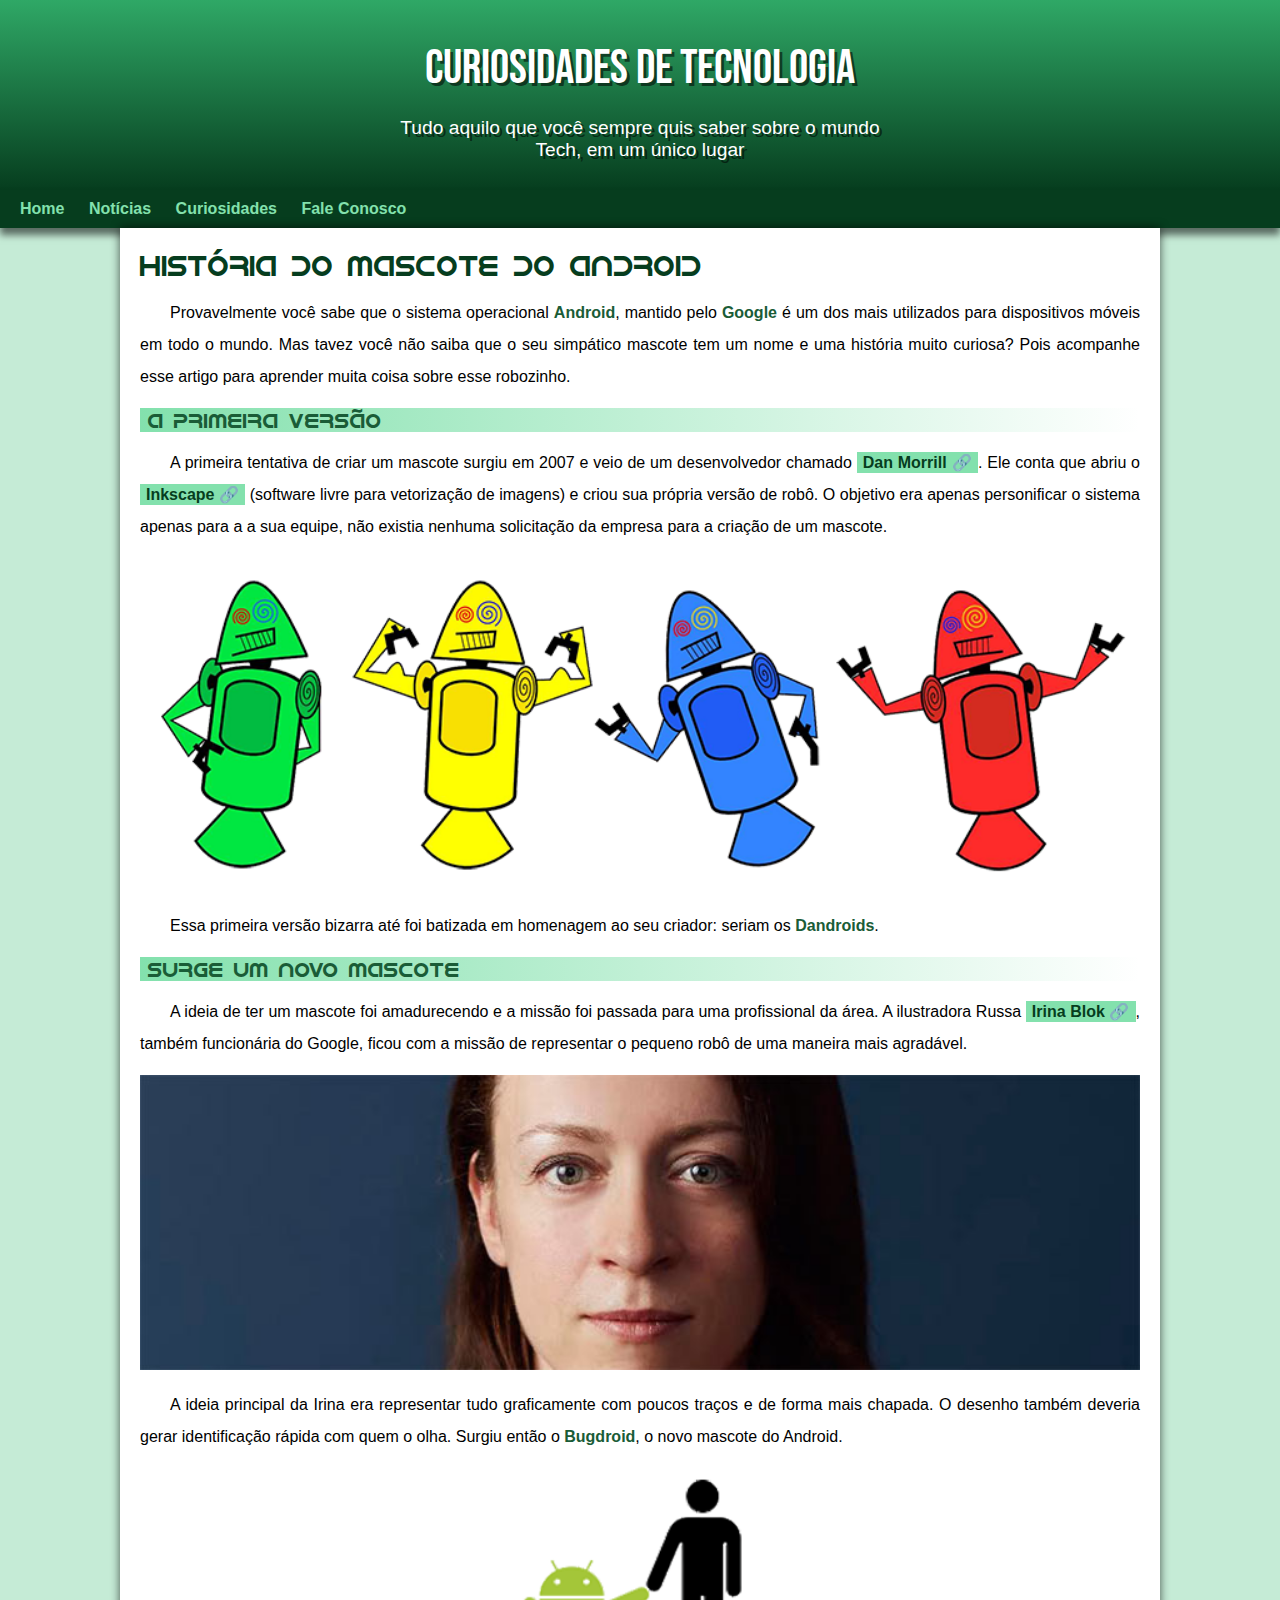
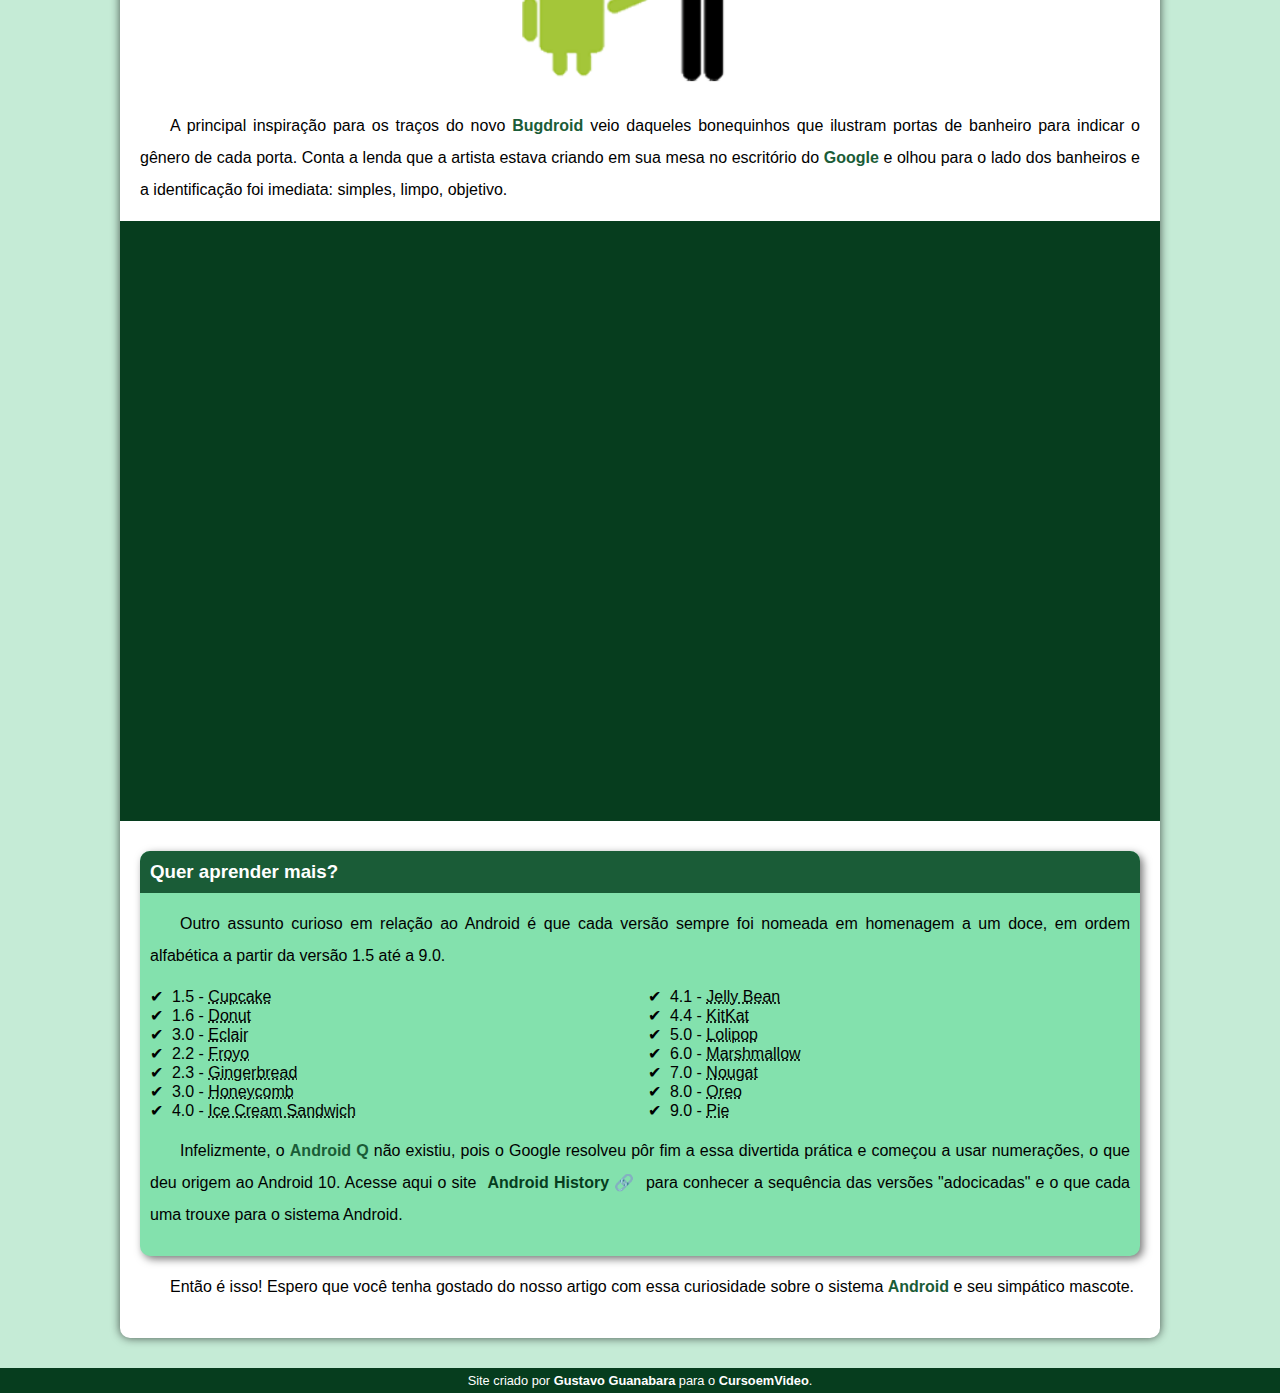
==== index.html @ bd48818c "Rename index.html.html to index.html" ====
<!DOCTYPE html>
<html lang="pt-br">
<head>
    <meta charset="UTF-8">
    <meta http-equiv="X-UA-Compatible" content="IE=edge">
    <meta name="viewport" content="width=device-width, initial-scale=1.0">
    <title>Como surgiu o mascote do Android</title>
    <link rel="shortcut icon" href="imagens/favicon.ico" type="image/x-icon">
    <link rel="stylesheet" href="style/style.css">
</head>
<body>
    <header>
        <h1>Curiosidades de Tecnologia</h1>
        <p>Tudo aquilo que você sempre quis saber sobre o mundo Tech, em um único lugar</p>
    </header>
    <nav>
        <a href="#">Home</a>
        <a href="#">Notícias</a>
        <a href="#">Curiosidades</a>
        <a href="#">Fale Conosco</a>
    </nav>
    <main>
        <article>
            <h1>História do Mascote do Android</h1>

            <p>Provavelmente você sabe que o sistema operacional <strong>Android</strong>, mantido pelo <strong>Google</strong> é um dos mais utilizados para dispositivos móveis em todo o mundo. Mas tavez você não saiba que o seu simpático mascote tem um nome e uma história muito curiosa? Pois acompanhe esse artigo para aprender muita coisa sobre esse robozinho.</p>

            <h2>A primeira versão</h2>

            <p>A primeira tentativa de criar um mascote surgiu em 2007 e veio de um desenvolvedor chamado <a href="https://androidcommunity.com/dan-morrill-shows-us-the-android-mascot-that-almost-was-20130103/" target="_blank" class="externo">Dan Morrill</a>. Ele conta que abriu o <a href="https://inkscape.org/pt-br/" target="_blank" class="externo">Inkscape</a> (software livre para vetorização de imagens) e criou sua própria versão de robô. O objetivo era apenas personificar o sistema apenas para a a sua equipe, não existia nenhuma solicitação da empresa para a criação de um mascote.</p>

            <picture>
                <source media="(max-width:670px )" srcset="imagens/dan-droids-pq.png">
                <img src="imagens/dan-droids.png" alt="primeiro mascote do Android"></picture>

            <p>Essa primeira versão bizarra até foi batizada em homenagem ao seu criador: seriam os <strong>Dandroids</strong>.</p>

            <h2>Surge um novo mascote</h2>

            <p>A ideia de ter um mascote foi amadurecendo e a missão foi passada para uma profissional da área. A ilustradora Russa <a href="https://www.irinablok.com" target="_blank" class="externo">Irina Blok</a>, também funcionária do Google, ficou com a missão de representar o pequeno robô de uma maneira mais agradável.</p>

            <picture>
                <source media="(max-width: 670px)" srcset="imagens/irina-blok-pq.jpg">
                <img src="imagens/irina-blok.jpg" alt="Irina Blok criadora do Bugdroid"></picture>

            <p>A ideia principal da Irina era representar tudo graficamente com poucos traços e de forma mais chapada. O desenho também deveria gerar identificação rápida com quem o olha. Surgiu então o <strong>Bugdroid</strong>, o novo mascote do Android.</p>

            <img src="imagens/bugdroid.png" alt="Bugdroid" class="pequena">

            <p>A principal inspiração para os traços do novo <strong>Bugdroid</strong> veio daqueles bonequinhos que ilustram portas de banheiro para indicar o gênero de cada porta. Conta a lenda que a artista estava criando em sua mesa no escritório do <strong>Google</strong> e olhou para o lado dos banheiros e a identificação foi imediata: simples, limpo, objetivo.</p>

            <div class="video"><iframe width="560" height="315" src="https://www.youtube.com/embed/l2UDgpLz20M" title="YouTube video player" frameborder="0" allow="accelerometer; autoplay; clipboard-write; encrypted-media; gyroscope; picture-in-picture" allowfullscreen></iframe></div>
            
            <aside>
                <h3>Quer aprender mais?</h3>
                <p>Outro assunto curioso em relação ao Android é que cada versão sempre foi nomeada em homenagem a um doce, em ordem alfabética a partir da versão 1.5 até a 9.0.</p>
                <ul>
                    <li>1.5 - <abbr title="Bolo de copo">Cupcake</abbr></li>
                    <li>1.6 - <abbr title="Rosquinha">Donut</abbr></li>
                    <li>3.0 - <abbr title="Bomba">Eclair</abbr></li>
                    <li>2.2 - <abbr title="Iogurt Congelado">Froyo</abbr></li>
                    <li>2.3 - <abbr title="Biscoito de Gengibre">Gingerbread</abbr></li>
                    <li>3.0 - <abbr title="Favo de mel">Honeycomb</abbr></li>
                    <li>4.0 - <abbr title="Sanduiche de sorvete">Ice Cream Sandwich</abbr></li>
                    <li>4.1 - <abbr title="Jujuba">Jelly Bean</abbr></li>
                    <li>4.4 - <abbr title="KitKat">KitKat</abbr></li>
                    <li>5.0 - <abbr title="Pirulito">Lolipop</abbr></li>
                    <li>6.0 - <abbr title="Marshmallow">Marshmallow</abbr></li>
                    <li>7.0 - <abbr title="Torrone">Nougat</abbr></li>
                    <li>8.0 - <abbr title="Oreo">Oreo</abbr></li>
                    <li>9.0 - <abbr title="Torta">Pie</abbr></li>
                </ul>
                <p>
                    Infelizmente, o <strong>Android Q</strong> não existiu, pois o Google resolveu pôr fim a essa divertida prática e começou a usar numerações, o que deu origem ao Android 10.
                    Acesse aqui o site <a href="https://www.android.com/intl/en_uk/history/" target="_blank" class="externo">Android History</a> para conhecer a sequência das versões "adocicadas" e o que cada uma trouxe para o sistema Android.
                </p>
            </aside>
            
            <p>Então é isso! Espero que você tenha gostado do nosso artigo com essa curiosidade sobre o sistema <strong>Android</strong> e seu simpático mascote.</p>
        </article>
    </main>
    <footer>
        <p>Site criado por <a href="https://github.com/gustavoguanabara" target="_blank">Gustavo Guanabara</a> para o <a href="https://www.youtube.com/c/CursoemVídeo" target="_blank">CursoemVideo</a>.</p>
    </footer>
</body>
</html>
---- style/style.css ----
@charset "UTF-8";

@import url('https://fonts.googleapis.com/css2?family=Bebas+Neue&display=swap');

@font-face{
    font-family: 'Android';
    src: url('../fontes/idroid.otf') format('opentype');
    font-weight: normal;
}

:root{
    --cor0:#c5ebd6;
    --cor1:#83e1ad;
    --cor2:#3ddc84;
    --cor3:#2fa866;
    --cor4:#1a5c37;
    --cor5:#063d1e;
    --fonte-padrao: Arial, Verdana, Helvetica, sans-serif;
    --fonte-destaque: 'Bebas Neue', cursive;
    --fonte-android: 'Android', cursive;
}

*{
    margin: 0px;
    padding: 0px;
}

body{
    background-color:var(--cor0);
    font-family: var(--fonte-padrao);
}

a.externo::after{
    content: '\00A0\1F517';
}

header{
    background-image: linear-gradient(to bottom, var(--cor3),var(--cor5));
    min-height: 150px;
    text-align: center;
    padding-top: 40px;
}

header h1{
    color: white;
    font-family: var(--fonte-destaque);
    margin-bottom: 20px;
    font-size: 3em;
    text-shadow: 3px 3px 0px rgba(0, 0, 0, 0.556);
    font-weight: normal;
}
header p {
    color: white;
    font-family: var(--fonte-padrao);
    font-size: 1.2em;
    max-width: 500px;
    margin: auto;
    padding-right: 10px;
    padding-left: 10px;
    text-shadow: 3px 3px 0px rgba(0, 0, 0, 0.556);
    margin-bottom: 20px;
}

nav{
    background-color:var(--cor5) ;
    padding: 10px;
    box-shadow: 0px 7px 7px rgba(0, 0, 0, 0.547);
}
nav a{
    color: var(--cor1);
    padding: 10px;
    text-decoration: none;
    font-weight: bold;
    border-radius: 5px;
    transition-duration: 0.6s;
}
nav a:hover{
    background-color: var(--cor3);
    color:var(--cor5) ;
    transition: 0.45s;
}

main{
    min-width: 300px;
    max-width: 1000px;
    background-color: white;
    margin: auto;
    margin-bottom: 30px;
    padding: 20px;
    box-shadow: 0px 0px 10px rgba(0, 0, 0, 0.653);
    border-bottom-left-radius: 10px;
    border-bottom-right-radius: 10px;
}
main h1{
    color: var(--cor5);
    font-family: var(--fonte-android);
    font-weight: normal;
    font-size: 1.8em;
}
main h2{
    font-family: var(--fonte-android);
    color: #1a5c37;
    font-size: 1.3em ;
    background-image:linear-gradient(to right,var(--cor1), transparent) ;
    text-indent: 8px;
    font-weight: normal;
}
main p{
    margin: 15px 0px;
    text-align: justify;
    text-indent: 30px;
    line-height: 2em;
    font-size: 1em;
}
main strong{
    color: #1a5c37;
    font-weight: bold;
}
main a{
    text-decoration: none;
    font-weight: bold;
    color: #063d1e;
    background-color: var(--cor1);
    padding:2px 6px ;
}
main a:hover{
    text-decoration: underline;
    color: #2fa866;
}
main img{
    width: 100%;
}
main img.pequena{
    max-width:350px ;
    display: block;
    margin: auto;
}    

div.video{
    background-color: #063d1e;
    margin: 0px -20px 30px -20px;
    padding: 20px;
    position: relative;
    padding-bottom: 58%;
}
div.video iframe{
    position: absolute;
    top: 5%;
    left:5%;
    width: 90%;
    height: 90%;
}

aside{
    background-color: var(--cor1);
    padding: 10px;
    border-radius: 10px;
    box-shadow: 3px 3px 8px rgba(0, 0, 0, 0.536);
}
aside  h3{
    background-color: #1a5c37;
    color: white;
    padding: 10px;
    margin: -10px -10px 0px -10px;
    border-radius: 10px 10px 0px 0px;
}
aside ul{
    list-style-position: inside;
    columns: 2;
    list-style-type: "\2714\00A0\00A0";
}

footer{
    background-color: var(--cor5);
    color: white;
    text-align: center;
    font-size: 0.8em;
    padding: 5px;
}
footer a{
    color: white;
    font-weight: bolder;
    text-decoration: none; 
}
footer a:hover{
    text-decoration: underline;
    color: var(--cor1);
}
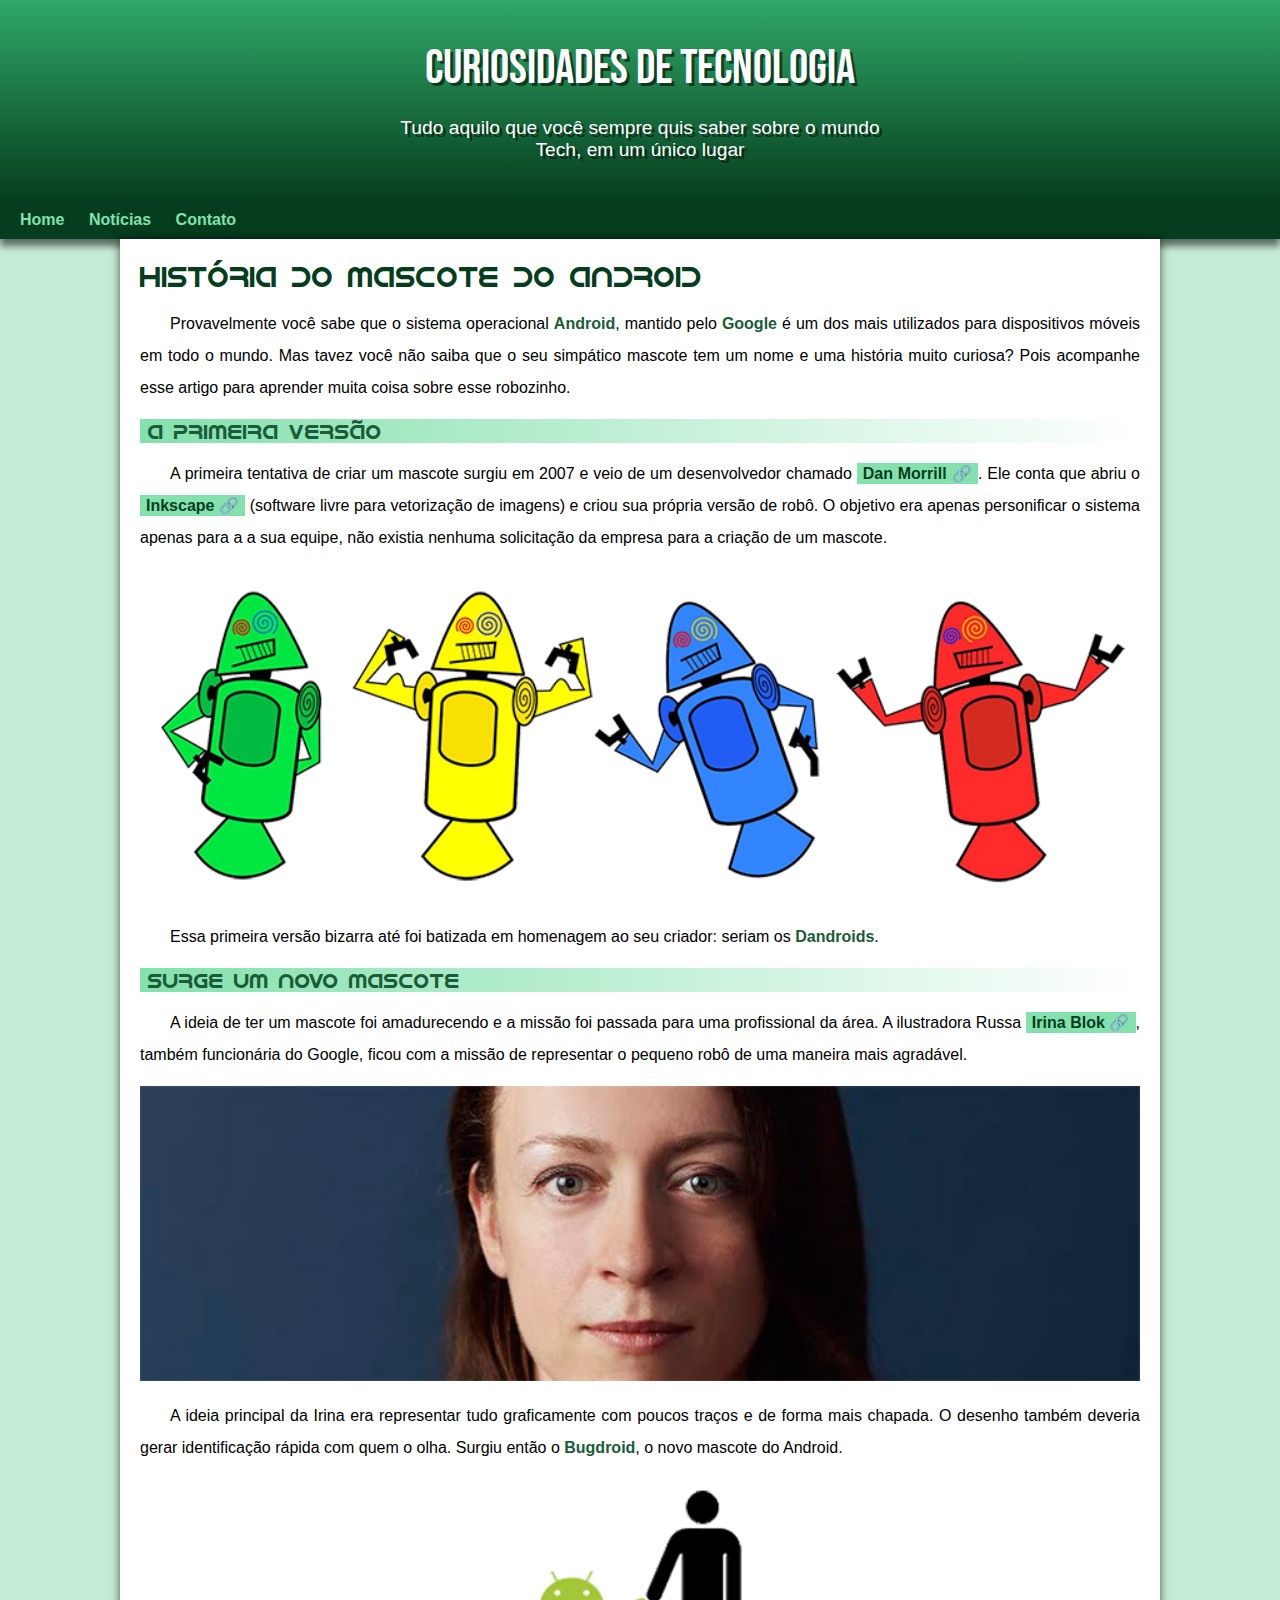
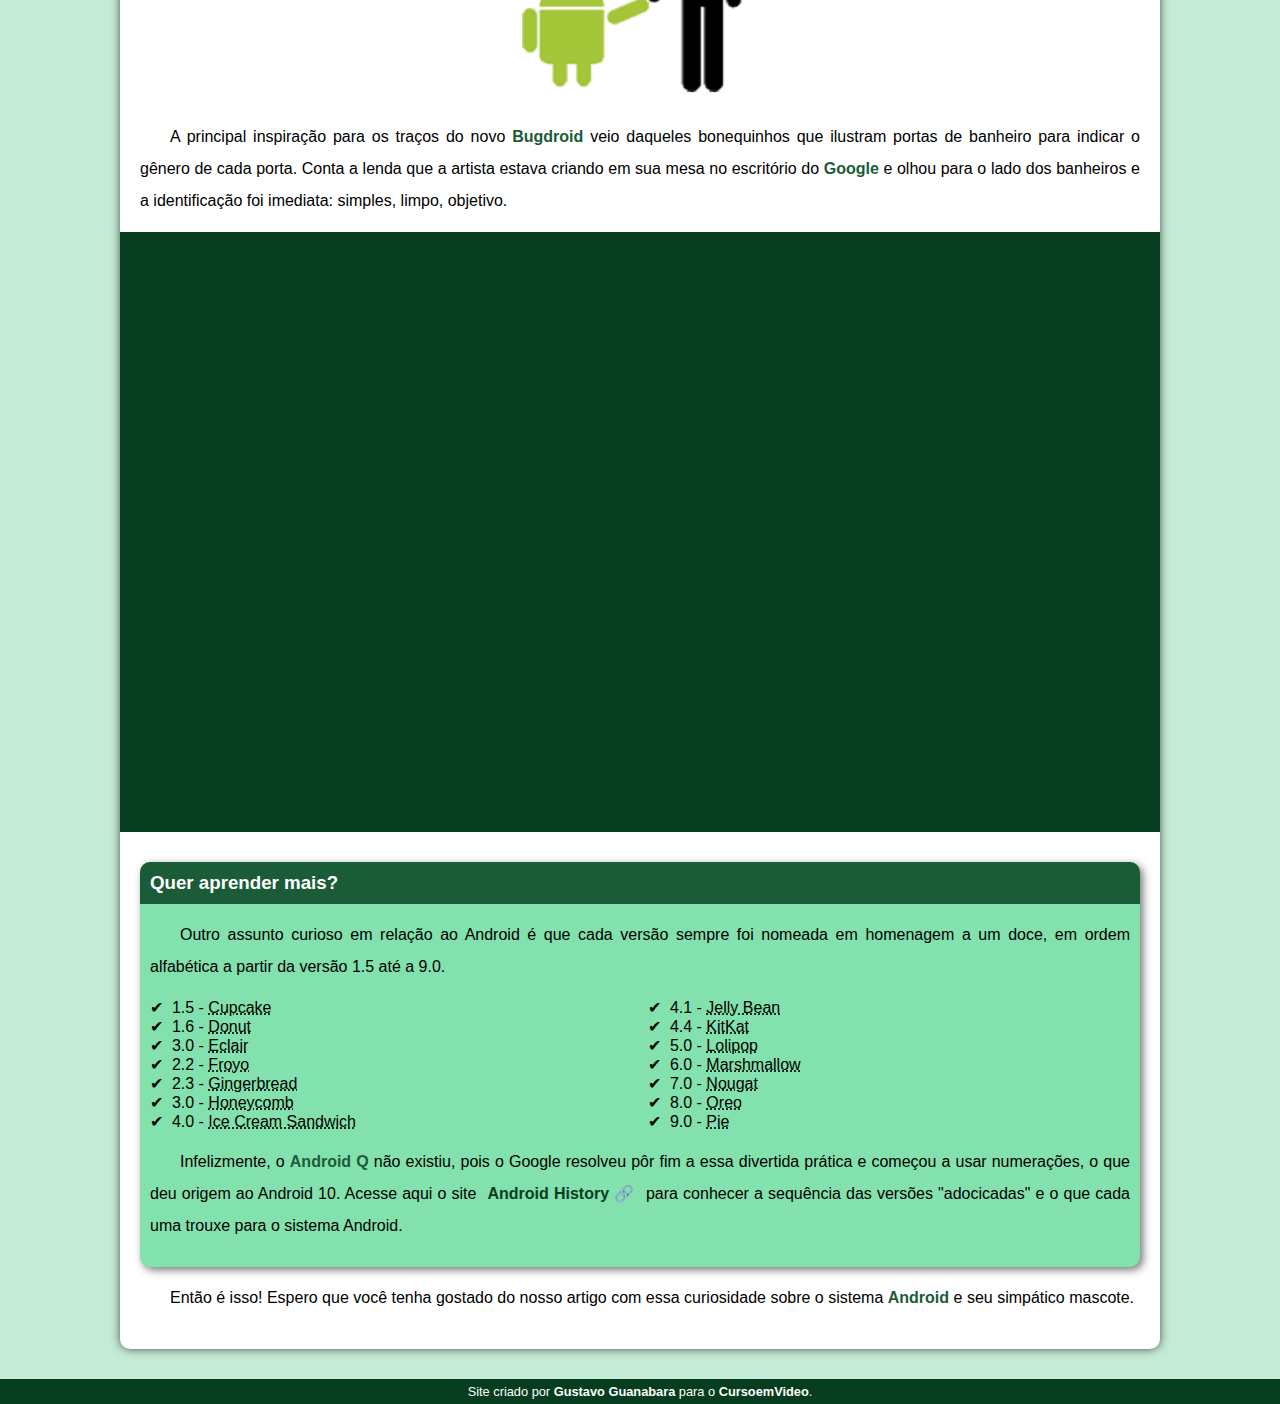
==== commit b83eeadd: "alteraçao menu e padding" ====
--- a/index.html
+++ b/index.html
@@ -16,8 +16,7 @@
     <nav>
         <a href="#">Home</a>
         <a href="#">Notícias</a>
-        <a href="#">Curiosidades</a>
-        <a href="#">Fale Conosco</a>
+        <a href="#">Contato</a>
     </nav>
     <main>
         <article>
--- a/style/style.css
+++ b/style/style.css
@@ -58,7 +58,7 @@
     padding-right: 10px;
     padding-left: 10px;
     text-shadow: 3px 3px 0px rgba(0, 0, 0, 0.556);
-    margin-bottom: 20px;
+    padding-bottom: 40px;
 }
 
 nav{
